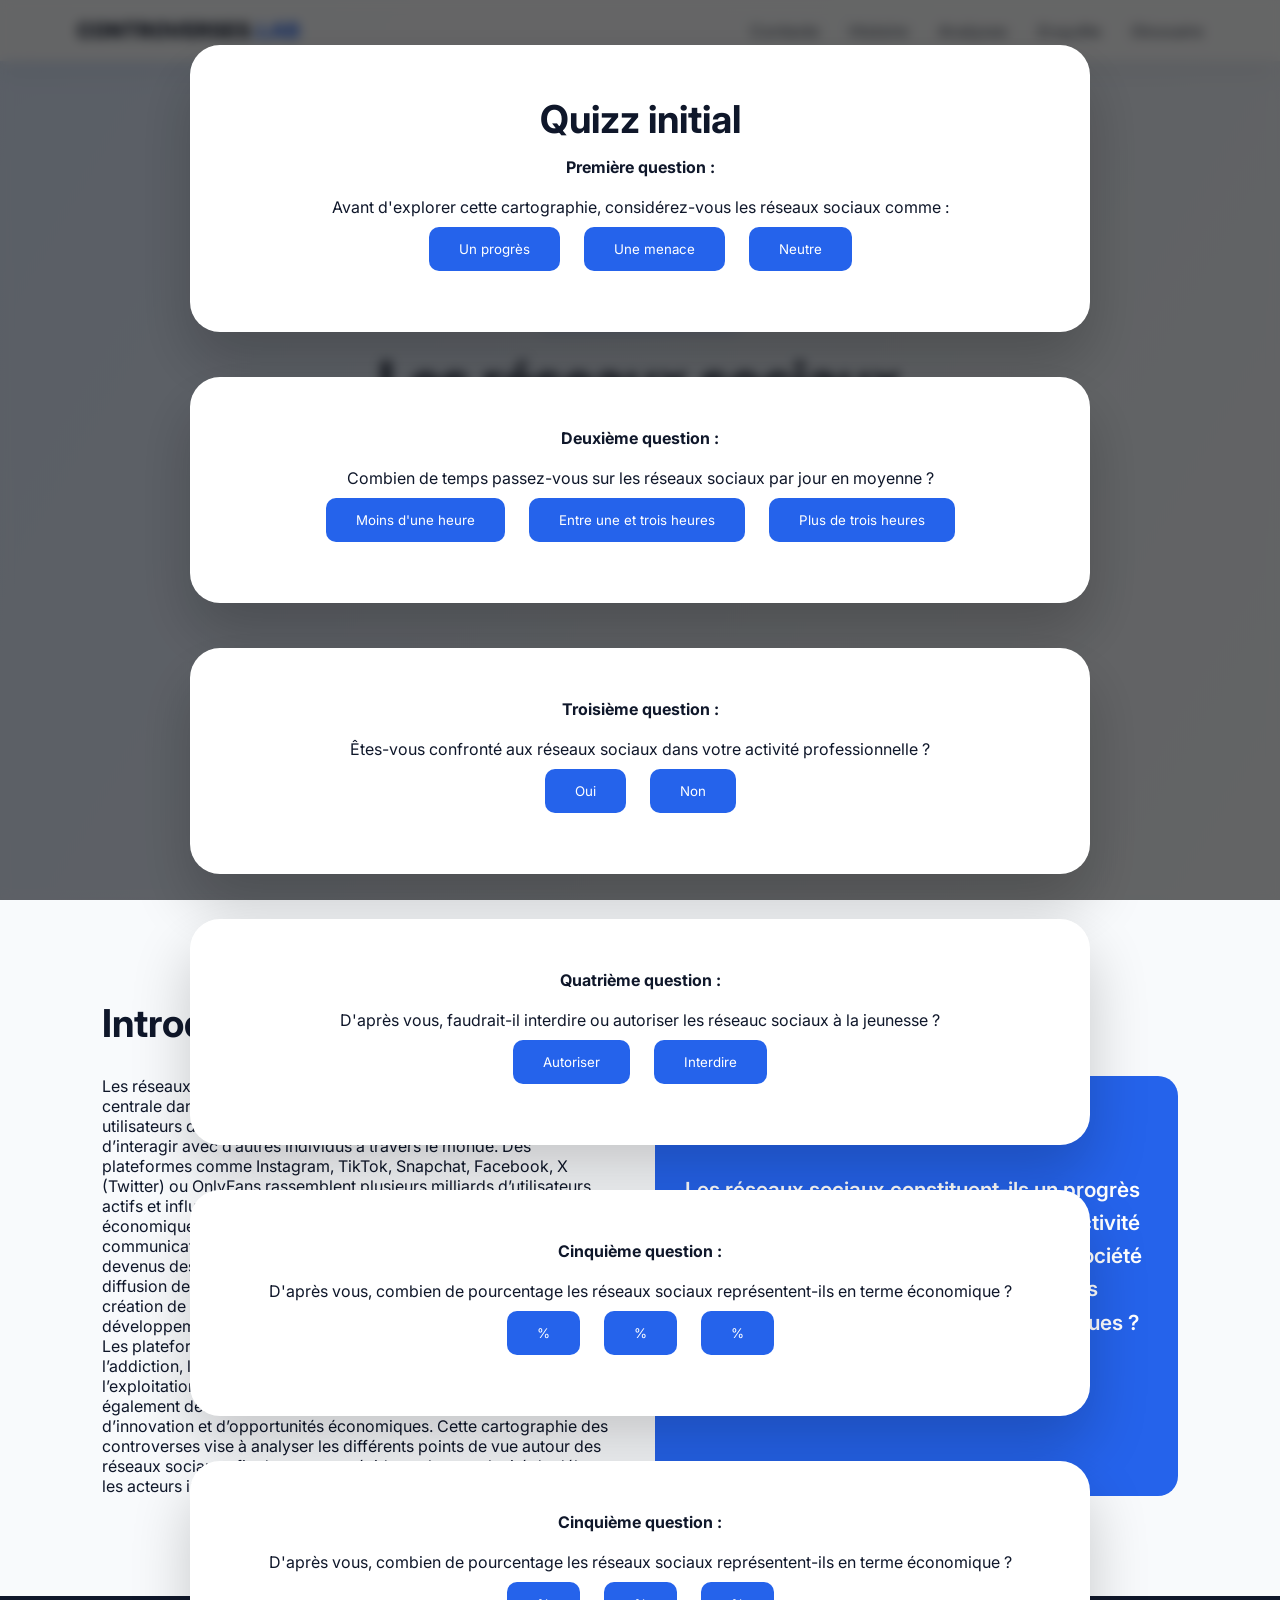
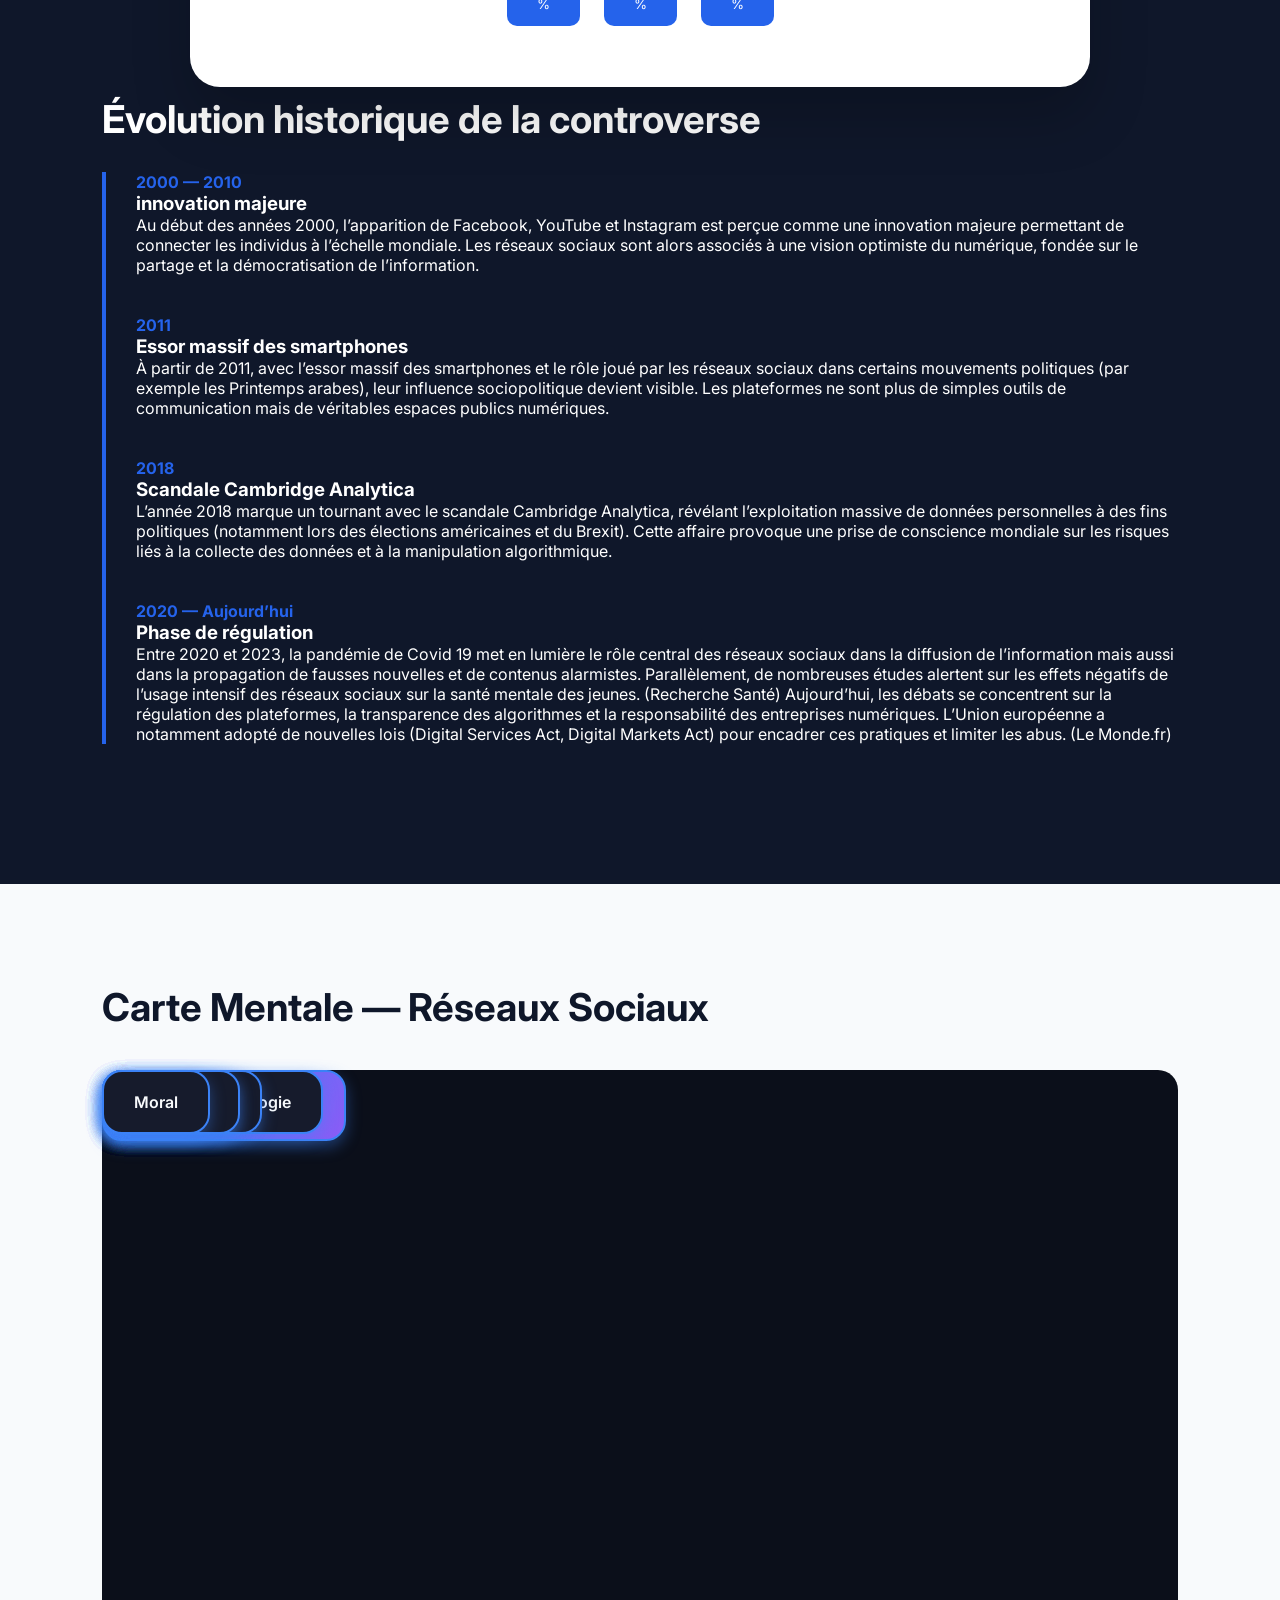
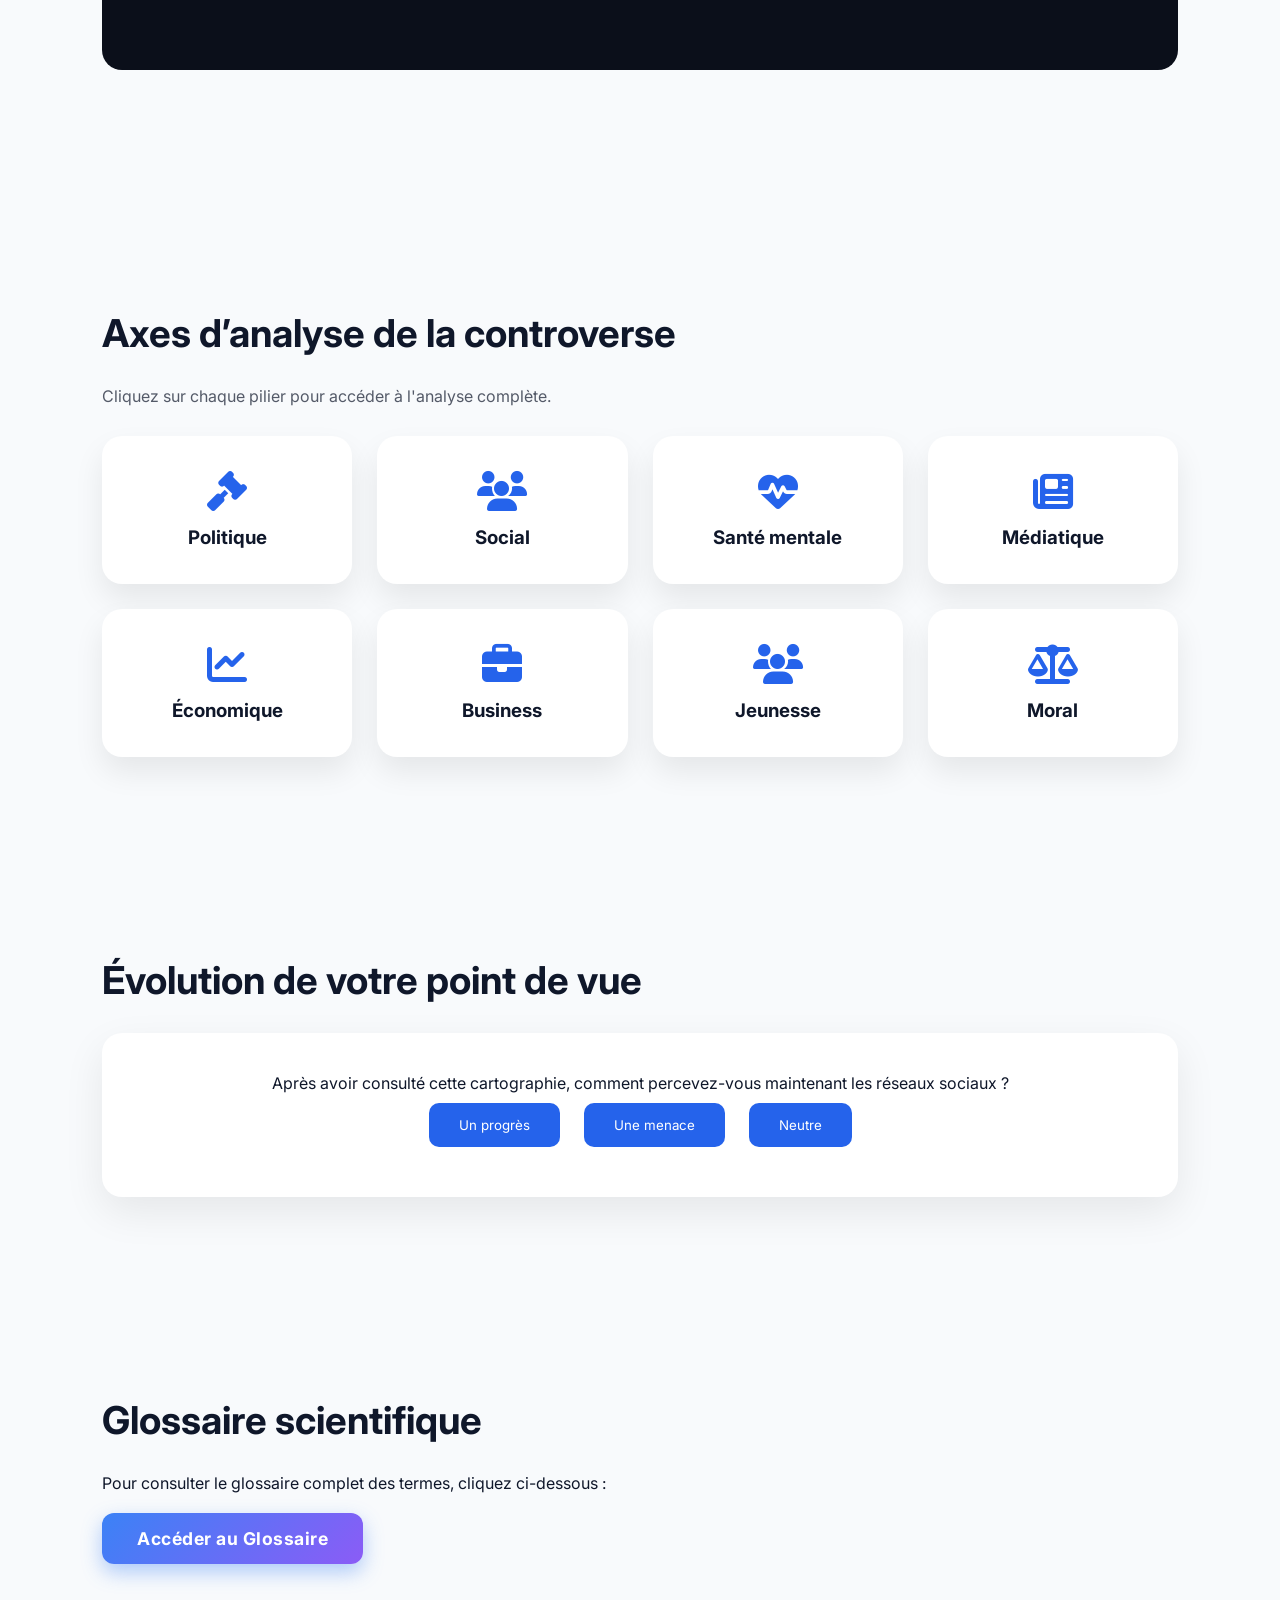
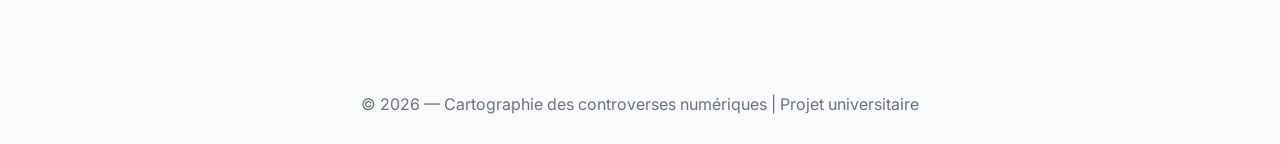
==== index.html @ 1dba6265 "Add files via upload" ====
<!DOCTYPE html>
<html lang="fr">
<head>
<meta charset="UTF-8">
<meta name="viewport" content="width=device-width, initial-scale=1.0">

<title>Cartographie des controverses — Réseaux sociaux</title>

<link rel="stylesheet" href="https://cdnjs.cloudflare.com/ajax/libs/font-awesome/6.5.0/css/all.min.css">
<link href="https://fonts.googleapis.com/css2?family=Inter:wght@300;400;600;800&display=swap" rel="stylesheet">
<link rel="stylesheet" href="style.css">

</head>
<body>

<nav class="navbar">
    <div class="logo">CONTROVERSES<span>.LAB</span></div>
    <ul>
        <li><a href="#intro">Contexte</a></li>
        <li><a href="#chrono">Histoire</a></li>
        <li><a href="#axes">Analyses</a></li>
        <li><a href="#terrain">Enquête</a></li>
        <li><a href="#glossaire">Glossaire</a></li>
    </ul>
</nav>

<header class="hero">
    <div class="hero-content">
        <span class="badge">Étude sociotechnique 2026</span>
        <h1>Les réseaux sociaux<br><span>Progrès ou menace sociétale ?</span></h1>
        <p>Une cartographie interactive complète des controverses numériques contemporaines.</p>
        <a href="#intro" class="cta">Explorer l'étude</a>
    </div>
</header>

<section id="intro" class="section">
    <h2>Introduction & Problématique</h2>

    <div class="intro-grid">
        <p>
            Les réseaux sociaux numériques occupent aujourd’hui une place centrale dans les sociétés contemporaines. Ils permettent aux utilisateurs de créer des profils, de partager des contenus et d’interagir avec d’autres individus à travers le monde. Des plateformes comme Instagram, TikTok, Snapchat, Facebook, X (Twitter) ou OnlyFans rassemblent plusieurs milliards d’utilisateurs actifs et influencent profondément les comportements sociaux, économiques et politiques.
Initialement conçus comme des outils de communication et de divertissement, les réseaux sociaux sont devenus des acteurs majeurs de la vie publique. Ils participent à la diffusion de l’information, à la structuration des opinions et à la création de nouvelles formes de sociabilité. Cependant, leur développement rapide s’accompagne de nombreuses controverses. Les plateformes sont accusées de favoriser la désinformation, l’addiction, le cyberharcèlement, la manipulation politique et l’exploitation des données personnelles. À l’inverse, elles sont également défendues comme des espaces de liberté d’expression, d’innovation et d’opportunités économiques.
Cette cartographie des controverses vise à analyser les différents points de vue autour des réseaux sociaux afin de mettre en évidence la complexité du débat, les acteurs impliqués et les enjeux sociétaux associés.

        </p>

        <div class="problem-card">
            <i class="fa-solid fa-quote-left"></i>
            <p> <br>
                Les réseaux sociaux constituent-ils un progrès social favorisant l’expression et la connectivité ou représentent-ils une menace pour la société contemporaine, en raison de leurs impacts cognitifs, sociaux, politiques et économiques ?
            </p>
        </div>
    </div>
</section>

<section id="chrono" class="section dark">
    <h2>Évolution historique de la controverse</h2>

    <div class="timeline">

        <div class="event">
            <span>2000 — 2010</span>
            <h3>innovation majeure</h3>
            <p>
Au début des années 2000, l’apparition de Facebook, YouTube et Instagram est perçue comme une innovation majeure permettant de connecter les individus à l’échelle mondiale. Les réseaux sociaux sont alors associés à une vision optimiste du numérique, fondée sur le partage et la démocratisation de l’information.
            </p>
        </div>

        <div class="event">
            <span>2011</span>
            <h3>Essor massif des smartphones</h3>
            <p>
                À partir de 2011, avec l’essor massif des smartphones et le rôle joué par les réseaux sociaux dans certains mouvements politiques (par exemple les Printemps arabes), leur influence sociopolitique devient visible. Les plateformes ne sont plus de simples outils de communication mais de véritables espaces publics numériques.
            </p>
        </div>

        <div class="event">
            <span>2018</span>
            <h3>Scandale Cambridge Analytica</h3>
            <p>
                L’année 2018 marque un tournant avec le scandale Cambridge Analytica, révélant l’exploitation massive de données personnelles à des fins politiques (notamment lors des élections américaines et du Brexit). Cette affaire provoque une prise de conscience mondiale sur les risques liés à la collecte des données et à la manipulation algorithmique.
            </p>
        </div>

        <div class="event">
            <span>2020 — Aujourd’hui</span>
            <h3>Phase de régulation</h3>
            <p>
                Entre 2020 et 2023, la pandémie de Covid 19 met en lumière le rôle central des réseaux sociaux dans la diffusion de l’information mais aussi dans la propagation de fausses nouvelles et de contenus alarmistes. Parallèlement, de nombreuses études alertent sur les effets négatifs de l’usage intensif des réseaux sociaux sur la santé mentale des jeunes. (Recherche Santé)
Aujourd’hui, les débats se concentrent sur la régulation des plateformes, la transparence des algorithmes et la responsabilité des entreprises numériques. L’Union européenne a notamment adopté de nouvelles lois (Digital Services Act, Digital Markets Act) pour encadrer ces pratiques et limiter les abus. (Le Monde.fr)

            </p>
        </div>

    </div>
</section>

<section id="carte-mentale" class="section">
    <h2>Carte Mentale — Réseaux Sociaux</h2>
    <div class="mindmap-container">
        <!-- SVG pour les lignes -->
        <svg id="mindmap-lines" class="mindmap-lines"></svg>

        <!-- Nœuds -->
        <div class="node central" id="central-node">Réseaux Sociaux</div>
        <div class="node politique" id="politique-node">Politique</div>
        <div class="node social" id="social-node">Social</div>
        <div class="node sante" id="sante-node">Santé & Psychologie</div>
        <div class="node media" id="media-node">Médiatique</div>
        <div class="node eco" id="eco-node">Économique</div>
        <div class="node business" id="business-node">Business</div>
        <div class="node jeunesse" id="jeunesse-node">Jeunesse</div>
        <div class="node moral" id="moral-node">Moral</div>
    </div>
</section>

<section id="axes" class="section">
    <h2>Axes d’analyse de la controverse</h2>
    <p class="subtitle">Cliquez sur chaque pilier pour accéder à l'analyse complète.</p>

    <div class="cards">

        <div class="card" onclick="openModal('politique')">
            <i class="fa-solid fa-gavel"></i>
            <h3>Politique</h3>
        </div>

        <div class="card" onclick="openModal('social')">
            <i class="fa-solid fa-users"></i>
            <h3>Social</h3>
        </div>

        <div class="card" onclick="openModal('sante')">
            <i class="fa-solid fa-heart-pulse"></i>
            <h3>Santé mentale</h3>
        </div>

        <div class="card" onclick="openModal('media')">
            <i class="fa-solid fa-newspaper"></i>
            <h3>Médiatique</h3>
        </div>

        <div class="card" onclick="openModal('eco')">
            <i class="fa-solid fa-chart-line"></i>
            <h3>Économique</h3>
        </div>

        <div class="card" onclick="openModal('business')">
            <i class="fa-solid fa-briefcase"></i>
            <h3>Business</h3>
        </div>

        <div class="card" onclick="openModal('jeunesse')">
            <i class="fa-solid fa-users"></i>
            <h3>Jeunesse</h3>
        </div>

        <div class="card" onclick="openModal('moral')">
            <i class="fa-solid fa-scale-balanced"></i>
            <h3>Moral</h3>
        </div>

    </div>
</section>

<section id="terrain" class="section">
    <h2>Évolution de votre point de vue</h2>

    <div class="survey-box" id="quiz-content">
        <p>
            Après avoir consulté cette cartographie,
            comment percevez-vous maintenant les réseaux sociaux ?
        </p>

        <div class="buttons">
            <button onclick="finishQuiz('Progrès')">Un progrès</button>
            <button onclick="finishQuiz('Menace')">Une menace</button>
            <button onclick="finishQuiz('Neutre')">Neutre</button>
        </div>
    </div>
</section>

<section id="glossaire" class="section">
    <h2>Glossaire scientifique</h2>
    <p>Pour consulter le glossaire complet des termes, cliquez ci-dessous :</p><br>
    <a href="glossaire.html" class="btn-glossaire">Accéder au Glossaire</a>
</section>

<footer>
    <p>© 2026 — Cartographie des controverses numériques | Projet universitaire</p>
</footer>

<!-- MODAL -->
<div id="modal" class="modal">
    <div class="modal-content">
        <span onclick="closeModal()" class="close">&times;</span>
        <div id="modal-body"></div>
    </div>
</div>

<script src="script.js"></script>

<!-- QUIZ INITIAL POPUP -->
<div id="startQuiz" class="modal">
    <div class="modal-content">
        <h2>Quizz initial</h2>
        <h4>Première question : </h4>
        <p><br>
            Avant d'explorer cette cartographie,
            considérez-vous les réseaux sociaux comme :
        </p>

        <div class="buttons">
            <button onclick="startAnswer('Progrès')">Un progrès</button>
            <button onclick="startAnswer('Menace')">Une menace</button>
            <button onclick="startAnswer('Neutre')">Neutre</button>
        </div>
    </div>

    <div class="modal-content">
        <h4>Deuxième question : </h4>
        <p><br>
            Combien de temps passez-vous sur les réseaux sociaux par jour en moyenne ? 
        </p>

        <div class="buttons">
            <button onclick="startAnswer('une')">Moins d'une heure</button>
            <button onclick="startAnswer('deux')">Entre une et trois heures</button>
            <button onclick="startAnswer('trois')">Plus de trois heures</button>
        </div>
    </div>

    <div class="modal-content">
        <h4>Troisième question : </h4>
        <p><br>
            Êtes-vous confronté aux réseaux sociaux dans votre activité professionnelle ?
        </p>

        <div class="buttons">
            <button onclick="startAnswer('O')">Oui</button>
            <button onclick="startAnswer('N')">Non</button>
        </div>
    </div>

    <div class="modal-content">
        <h4>Quatrième question : </h4>
        <p><br>
            D'après vous, faudrait-il interdire ou autoriser les réseauc sociaux à la jeunesse ? 
        </p>

        <div class="buttons">
            <button onclick="startAnswer('A')">Autoriser</button>
            <button onclick="startAnswer('I')">Interdire</button>
        </div>
    </div>

    <div class="modal-content">
        <h4>Cinquième question : </h4>
        <p><br>
            D'après vous, combien de pourcentage les réseaux sociaux représentent-ils en terme économique ?
        </p>

        <div class="buttons">
            <button onclick="startAnswer('peu')">%</button>
            <button onclick="startAnswer('moyen')">%</button>
            <button onclick="startAnswer('beaucoup')">%</button>
        </div>
    </div>

    <div class="modal-content">
        <h4>Cinquième question : </h4>
        <p><br>
            D'après vous, combien de pourcentage les réseaux sociaux représentent-ils en terme économique ?
        </p>

        <div class="buttons">
            <button onclick="startAnswer('peu')">%</button>
            <button onclick="startAnswer('moyen')">%</button>
            <button onclick="startAnswer('beaucoup')">%</button>
        </div>
    </div>


    
</div>

</body>
</html>
---- style.css ----
:root {
--bg: #f8fafc;
--dark: #0f172a;
--card: #ffffff;
--accent: #2563eb;
--soft: #e2e8f0;
}

* {
margin: 0;
padding: 0;
box-sizing: border-box;
font-family: 'Inter', sans-serif;
}

body {
background: var(--bg);
color: var(--dark);
scroll-behavior: smooth;
}

/* NAV */

.navbar {
position: fixed;
width: 100%;
padding: 18px 6%;
background: rgba(255,255,255,0.85);
backdrop-filter: blur(12px);
display: flex;
justify-content: space-between;
align-items: center;
box-shadow: 0 10px 30px rgba(0,0,0,0.05);
z-index: 1000;
}

.logo {
font-weight: 800;
font-size: 1.3rem;
}

.logo span {
color: var(--accent);
}

.navbar ul {
display: flex;
gap: 30px;
list-style: none;
}

.navbar a {
text-decoration: none;
color: var(--dark);
font-weight: 500;
opacity: .7;
}

.navbar a:hover {
opacity: 1;
color: var(--accent);
}

/* HERO */

.hero {
height: 100vh;
display: flex;
align-items: center;
justify-content: center;
text-align: center;
background: linear-gradient(120deg,#e0ecff,#f8fafc);
padding: 20px;
}

.hero-content h1 {
font-size: 3.5rem;
margin: 20px 0;
}

.hero span {
color: var(--accent);
}

.badge {
background: rgba(37,99,235,.1);
padding: 8px 20px;
border-radius: 20px;
color: var(--accent);
font-size: .8rem;
}

.cta {
display: inline-block;
margin-top: 20px;
padding: 14px 36px;
background: var(--accent);
color: white;
border-radius: 12px;
text-decoration: none;
}

/* SECTIONS */

.section {
padding: 100px 8%;
max-width: 1300px;
margin: auto;
}

.dark {
background: #0f172a;
color: white;
}

h2 {
font-size: 2.4rem;
margin-bottom: 30px;
}

.subtitle {
opacity: .7;
margin-bottom: 30px;
}

/* INTRO */

.intro-grid {
display: grid;
grid-template-columns: 1fr 1fr;
gap: 30px;
}

.problem-card {
background: var(--accent);
color: white;
padding: 30px;
border-radius: 20px;
font-size: 1.3rem;
font-weight: 600;
    line-height: 1.6;

}

/* TIMELINE */

.timeline {
border-left: 4px solid var(--accent);
padding-left: 30px;
}

.event {
margin-bottom: 40px;
}

.event span {
font-weight: bold;
color: var(--accent);
}

/* CARDS */

.cards {
display: grid;
grid-template-columns: repeat(auto-fit,minmax(200px,1fr));
gap: 25px;
}

.card {
background: white;
padding: 35px;
border-radius: 20px;
box-shadow: 0 15px 30px rgba(0,0,0,0.08);
text-align: center;
cursor: pointer;
transition: .3s;
}

.card:hover {
transform: translateY(-8px);
}

.card i {
font-size: 2.5rem;
color: var(--accent);
margin-bottom: 15px;
}

/* QUIZ */

.survey-box {
background: white;
padding: 40px;
border-radius: 20px;
box-shadow: 0 15px 40px rgba(0,0,0,.08);
text-align: center;
}

.buttons button {
margin: 15px;
padding: 14px 30px;
border: none;
border-radius: 10px;
background: var(--accent);
color: white;
cursor: pointer;
}

/* GLOSSAIRE */

.glossary-item {
background: white;
padding: 20px;
border-radius: 12px;
margin-bottom: 15px;
box-shadow: 0 10px 20px rgba(0,0,0,.05);
}

/* MODAL */

.modal {
display: none;
position: fixed;
top: 0;
left: 0;
width: 100%;
height: 100%;
background: rgba(0,0,0,.7);
}

.modal-content {
background: white;
width: 80%;
max-width: 800px;
margin: 5% auto;
padding: 40px;
border-radius: 20px;
position: relative;
}

.close {
position: absolute;
top: 15px;
right: 20px;
font-size: 30px;
cursor: pointer;
}

/* FOOTER */

footer {
padding: 30px;
text-align: center;
opacity: .6;
}

/* QUIZ POPUP */

.modal {
display: none;
position: fixed;
top: 0;
left: 0;
width: 100%;
height: 100%;
background: rgba(0,0,0,.6);
backdrop-filter: blur(6px);
z-index: 3000;
}

.modal-content {
background: white;
padding: 40px;
border-radius: 20px;
max-width: 450px;
margin: 15% auto;
text-align: center;
box-shadow: 0 30px 60px rgba(0,0,0,.2);
background: var(--card); 
    width: 90%; 
    max-width: 900px;

    max-height: 85vh;              /* Limite hauteur écran */
    overflow-y: auto;              /* Scroll interne */

    margin: 5vh auto; 
    padding: 50px; 
    border-radius: 30px; 
    position: relative; 
    border: 1px solid rgba(255,255,255,0.1);
}

.modal-content h2 {
margin-bottom: 15px;
}

.buttons button {
margin: 10px;
}


.modal-content::-webkit-scrollbar {
    width: 8px;
}

.modal-content::-webkit-scrollbar-thumb {
    background: var(--accent);
    border-radius: 20px;
}

.btn-glossaire {
    display: inline-block;
    padding: 15px 35px;
    background: linear-gradient(135deg, #3b82f6 0%, #8b5cf6 100%);
    color: #fff;
    font-weight: 700;
    font-size: 1.1rem;
    border-radius: 12px;
    text-decoration: none;
    box-shadow: 0 8px 20px rgba(59, 130, 246, 0.4);
    transition: all 0.3s ease;
    letter-spacing: 0.5px;
}

.btn-glossaire:hover {
    transform: translateY(-3px);
    box-shadow: 0 12px 25px rgba(59, 130, 246, 0.6);
    background: linear-gradient(135deg, #2563eb 0%, #7c3aed 100%);
}

.mindmap {
    position: relative;
    width: 100%;
    min-height: 600px;
    display: flex;
    justify-content: center;
    align-items: center;
    flex-wrap: wrap;
    gap: 150px;
}

.mindmap-container {
    position: relative;         /* essentiel pour que les nœuds soient placés à l'intérieur */
    width: 100%;
    height: 600px;              /* ou plus, selon ton design */
    margin: 40px auto;
    background: #0b0f1a;        /* cadre noir */
    border-radius: 20px;
    overflow: visible;
}


.mindmap::before {
    content: '';
    position: absolute;
    width: 2px;
    height: 100%;
    background: #3b82f6;
    top: 0; left: 50%;
}

.mindmap-lines {
    position: absolute;
    width: 100%;
    height: 100%;
    pointer-events: none;
}

.node {
    position: absolute;
    transform: translate(0, 0);
    text-align: center;
    background: #161b2c;
    border: 2px solid #3b82f6;
    border-radius: 20px;
    padding: 20px 30px;
    font-weight: 600;
    color: #f8fafc;
    box-shadow: 0 6px 15px rgba(59, 130, 246, 0.4);
}
.node:hover {
    transform: scale(1.1);
    box-shadow: 0 10px 25px rgba(59, 130, 246, 0.7);
}

.central {
    background: linear-gradient(135deg, #3b82f6 0%, #8b5cf6 100%);
    color: #fff;
    font-size: 1.4rem;
}
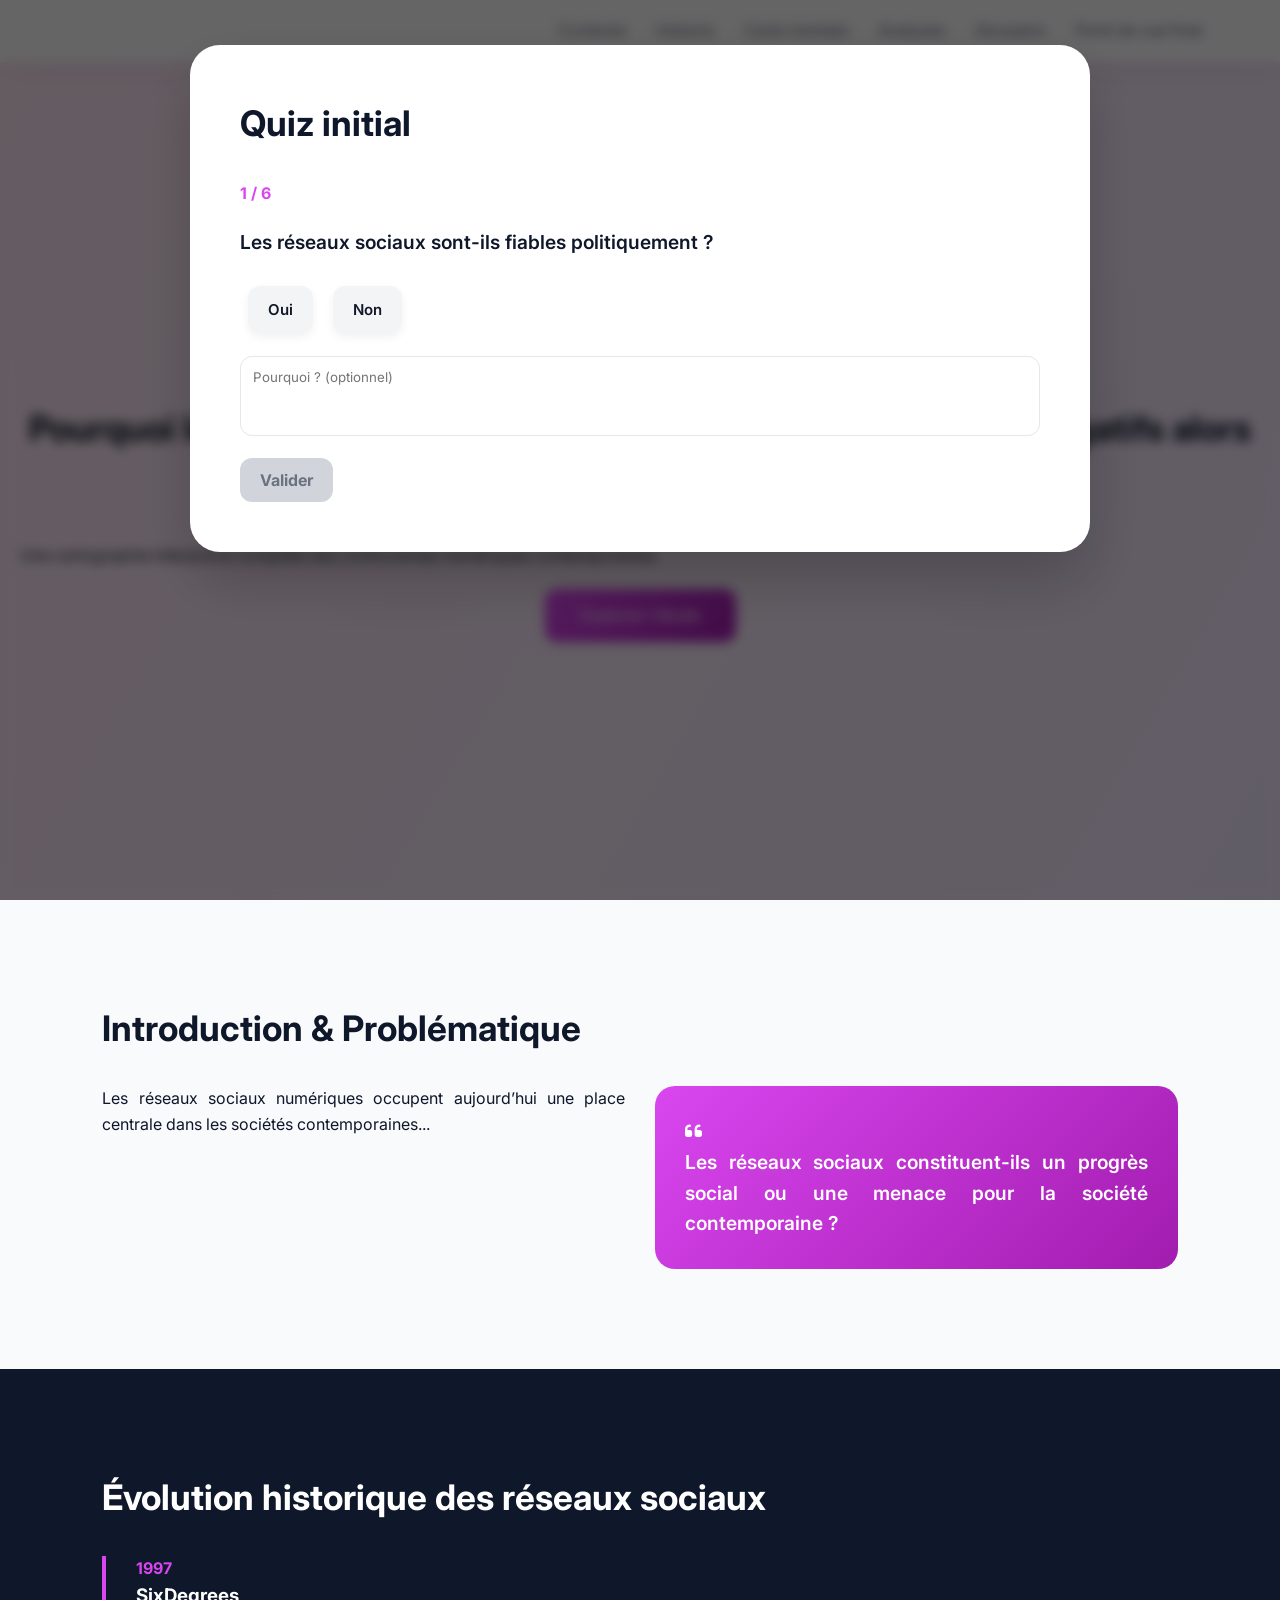
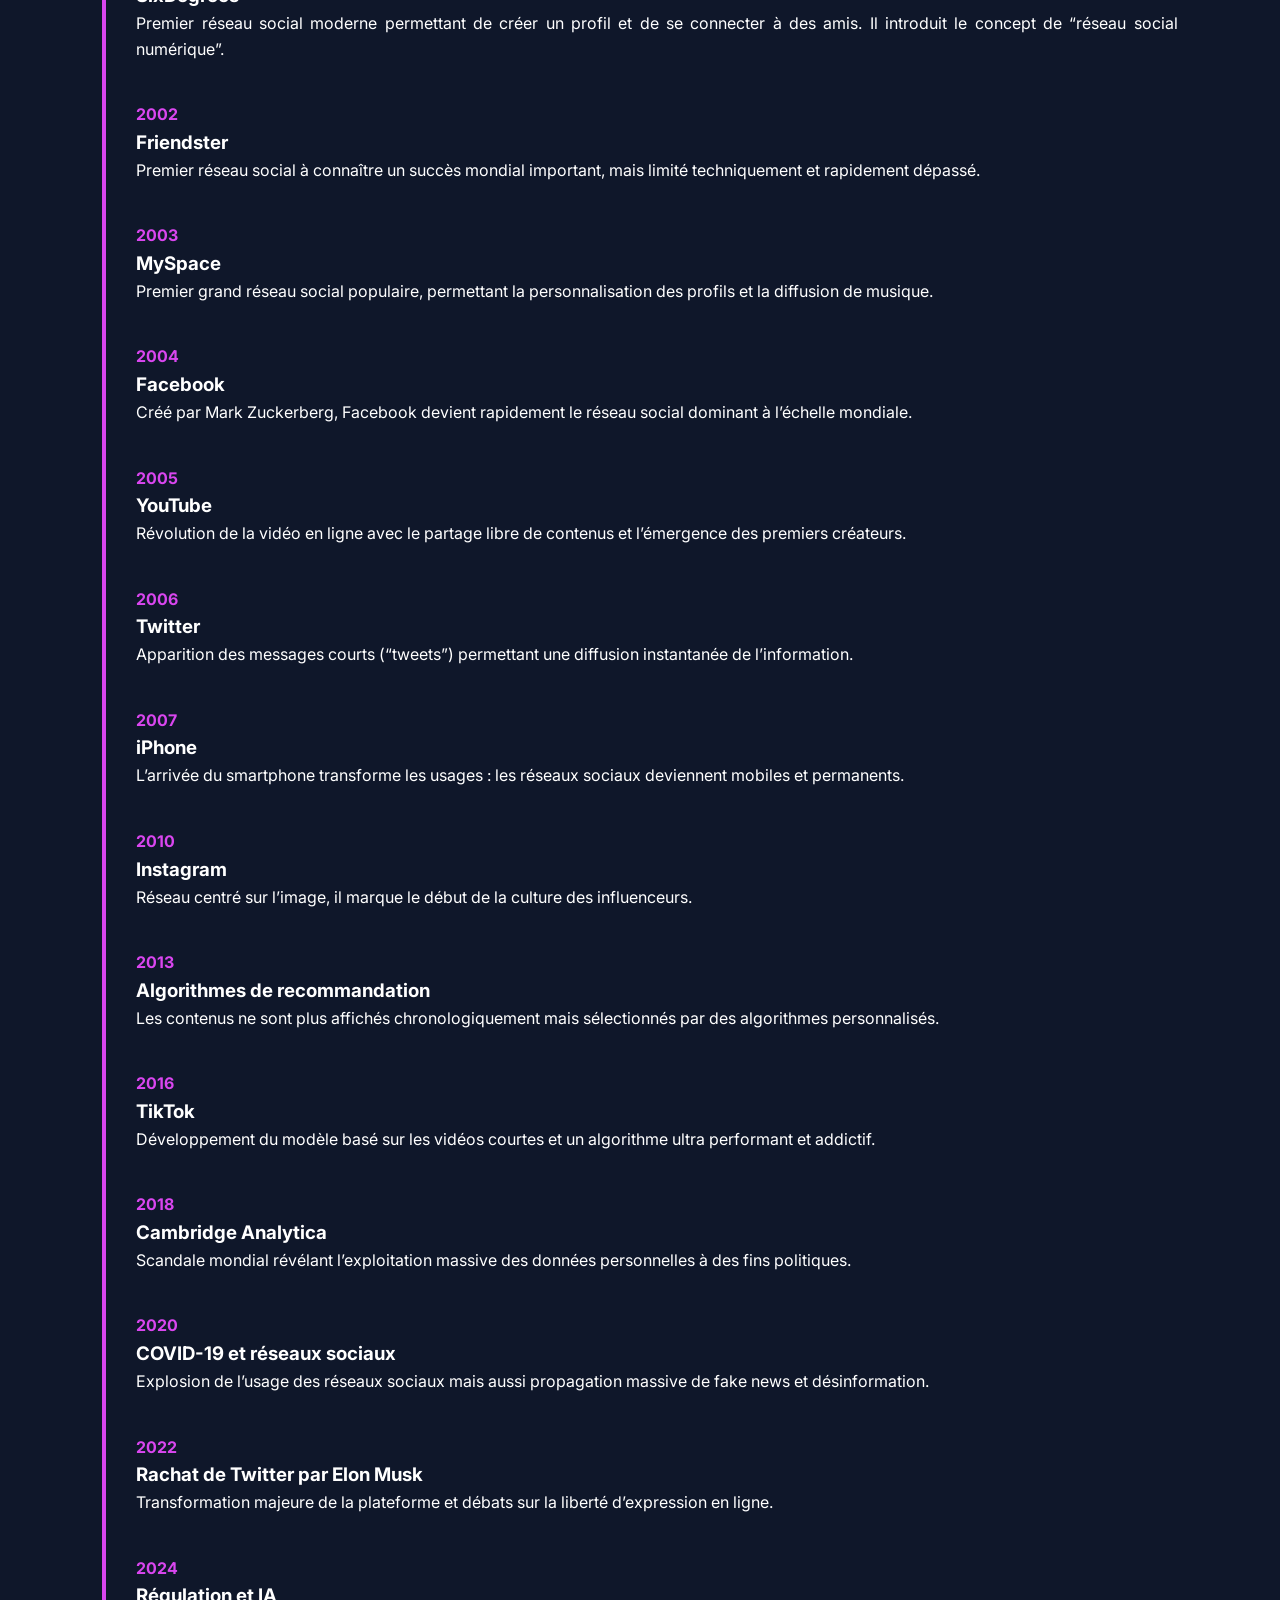
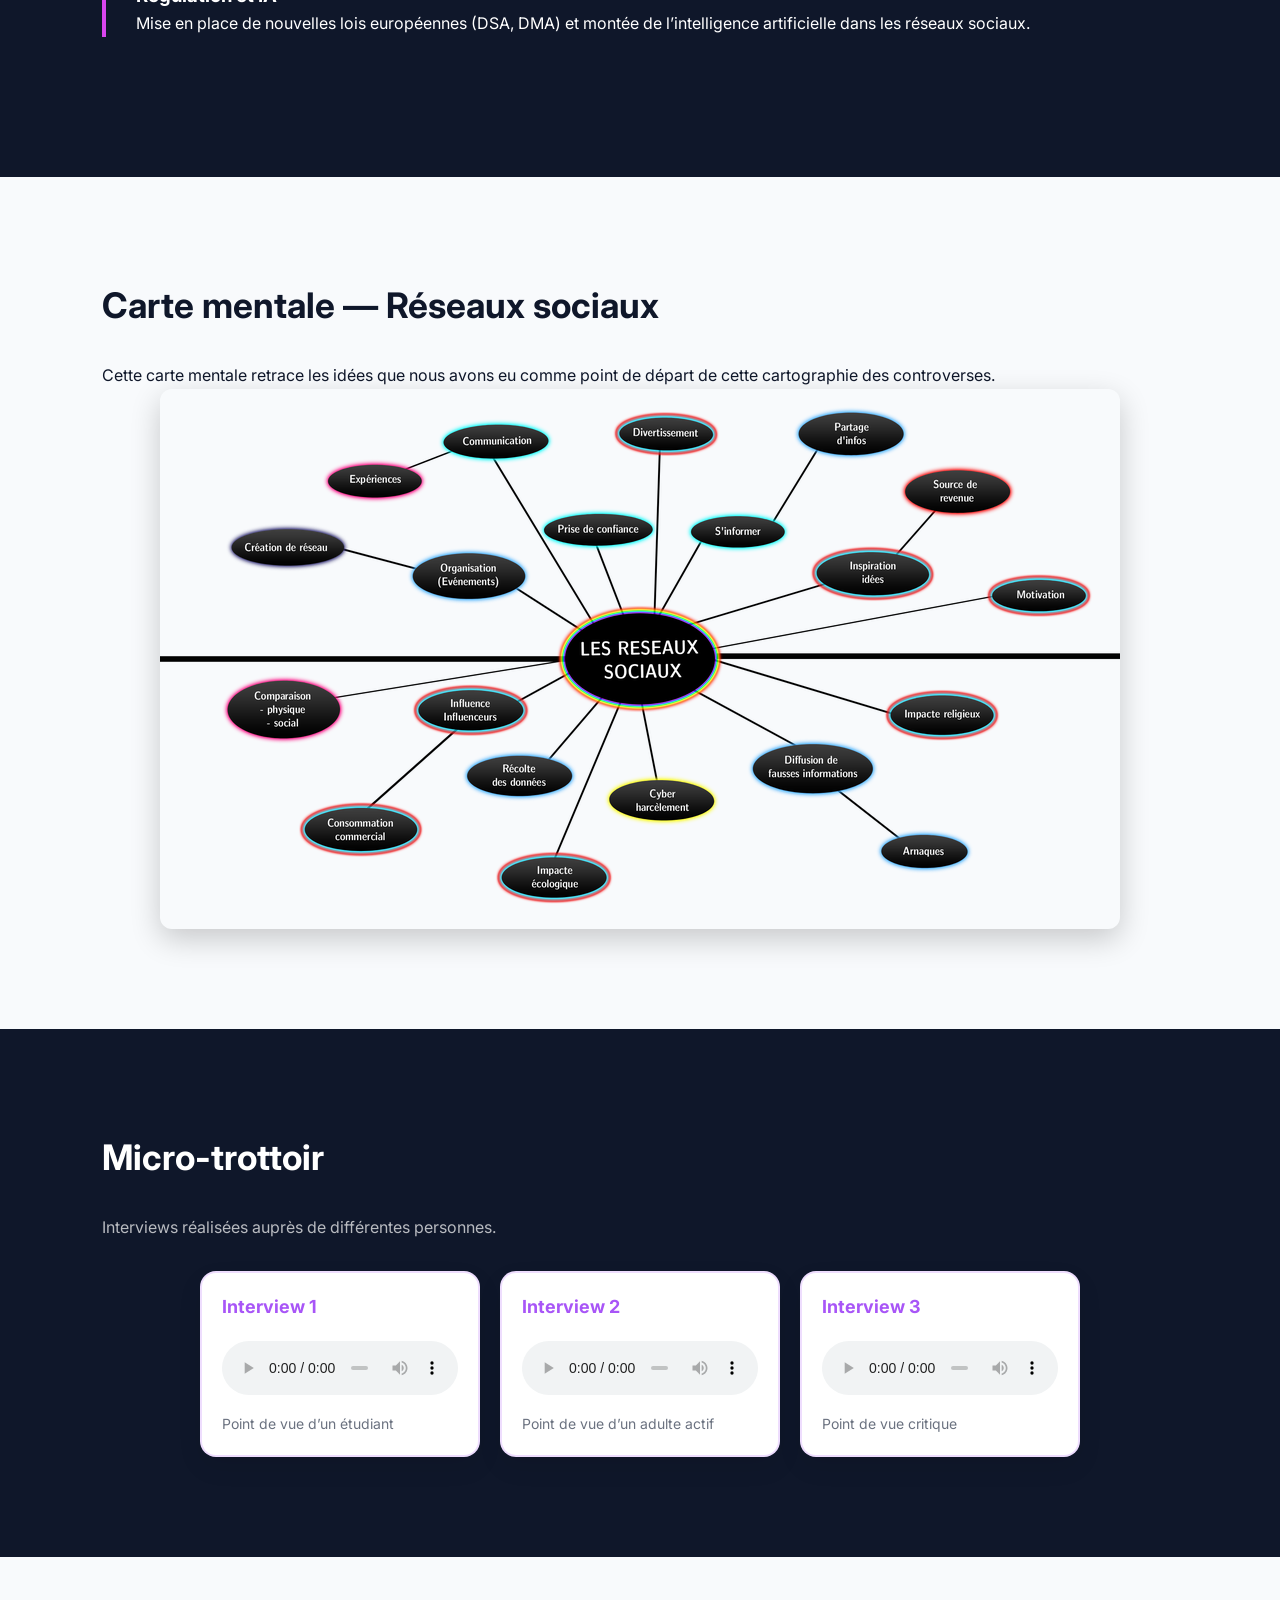
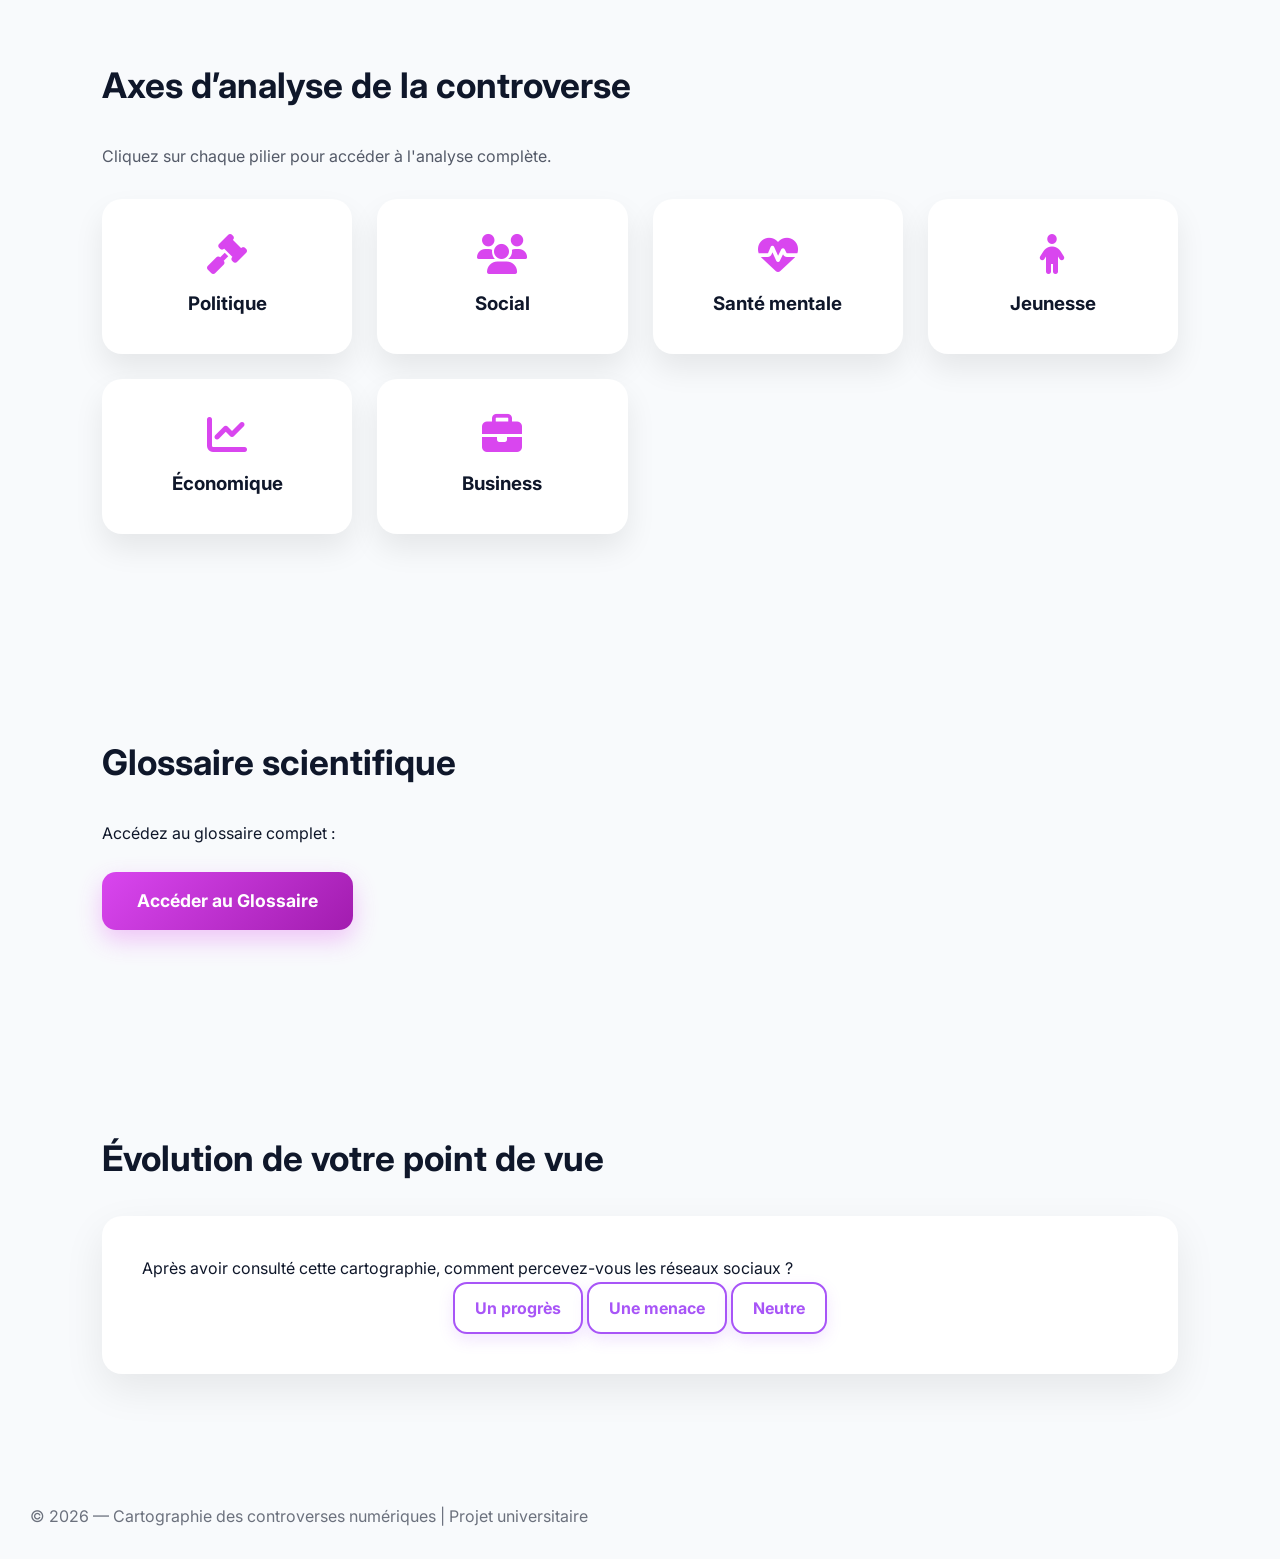
==== commit ee779d8d: "Add files via upload" ====
--- a/index.html
+++ b/index.html
@@ -9,111 +9,227 @@
 <link rel="stylesheet" href="https://cdnjs.cloudflare.com/ajax/libs/font-awesome/6.5.0/css/all.min.css">
 <link href="https://fonts.googleapis.com/css2?family=Inter:wght@300;400;600;800&display=swap" rel="stylesheet">
 <link rel="stylesheet" href="style.css">
-
 </head>
+
 <body>
 
 <nav class="navbar">
-    <div class="logo">CONTROVERSES<span>.LAB</span></div>
+    <div class="logo"><span></span></div>
     <ul>
         <li><a href="#intro">Contexte</a></li>
         <li><a href="#chrono">Histoire</a></li>
+        <li><a href="#carte-mentale">Carte mentale</a></li>
         <li><a href="#axes">Analyses</a></li>
-        <li><a href="#terrain">Enquête</a></li>
         <li><a href="#glossaire">Glossaire</a></li>
+        <li><a href="#terrain">Point de vue final</a></li>
     </ul>
 </nav>
 
 <header class="hero">
-    <div class="hero-content">
+    <div id = "debut" class="hero-content">
         <span class="badge">Étude sociotechnique 2026</span>
-        <h1>Les réseaux sociaux<br><span>Progrès ou menace sociétale ?</span></h1>
+        <h1>Les réseaux sociaux</h1>
+        <h2 class="hero-subtitle">
+        Pourquoi les réseaux sociaux sont-ils souvent perçus comme négatifs alors que tout le monde continue à les utiliser ?
+        </h2>
         <p>Une cartographie interactive complète des controverses numériques contemporaines.</p>
         <a href="#intro" class="cta">Explorer l'étude</a>
     </div>
 </header>
 
+<!-- INTRO -->
 <section id="intro" class="section">
     <h2>Introduction & Problématique</h2>
 
     <div class="intro-grid">
         <p>
-            Les réseaux sociaux numériques occupent aujourd’hui une place centrale dans les sociétés contemporaines. Ils permettent aux utilisateurs de créer des profils, de partager des contenus et d’interagir avec d’autres individus à travers le monde. Des plateformes comme Instagram, TikTok, Snapchat, Facebook, X (Twitter) ou OnlyFans rassemblent plusieurs milliards d’utilisateurs actifs et influencent profondément les comportements sociaux, économiques et politiques.
-Initialement conçus comme des outils de communication et de divertissement, les réseaux sociaux sont devenus des acteurs majeurs de la vie publique. Ils participent à la diffusion de l’information, à la structuration des opinions et à la création de nouvelles formes de sociabilité. Cependant, leur développement rapide s’accompagne de nombreuses controverses. Les plateformes sont accusées de favoriser la désinformation, l’addiction, le cyberharcèlement, la manipulation politique et l’exploitation des données personnelles. À l’inverse, elles sont également défendues comme des espaces de liberté d’expression, d’innovation et d’opportunités économiques.
-Cette cartographie des controverses vise à analyser les différents points de vue autour des réseaux sociaux afin de mettre en évidence la complexité du débat, les acteurs impliqués et les enjeux sociétaux associés.
-
+            Les réseaux sociaux numériques occupent aujourd’hui une place centrale dans les sociétés contemporaines...
         </p>
 
         <div class="problem-card">
             <i class="fa-solid fa-quote-left"></i>
-            <p> <br>
-                Les réseaux sociaux constituent-ils un progrès social favorisant l’expression et la connectivité ou représentent-ils une menace pour la société contemporaine, en raison de leurs impacts cognitifs, sociaux, politiques et économiques ?
-            </p>
-        </div>
-    </div>
-</section>
-
+            <p>
+                Les réseaux sociaux constituent-ils un progrès social ou une menace pour la société contemporaine ?
+            </p>
+        </div>
+    </div>
+</section>
+
+<!-- HISTOIRE -->
 <section id="chrono" class="section dark">
-    <h2>Évolution historique de la controverse</h2>
+    <h2>Évolution historique des réseaux sociaux</h2>
 
     <div class="timeline">
 
         <div class="event">
-            <span>2000 — 2010</span>
-            <h3>innovation majeure</h3>
-            <p>
-Au début des années 2000, l’apparition de Facebook, YouTube et Instagram est perçue comme une innovation majeure permettant de connecter les individus à l’échelle mondiale. Les réseaux sociaux sont alors associés à une vision optimiste du numérique, fondée sur le partage et la démocratisation de l’information.
-            </p>
-        </div>
-
-        <div class="event">
-            <span>2011</span>
-            <h3>Essor massif des smartphones</h3>
-            <p>
-                À partir de 2011, avec l’essor massif des smartphones et le rôle joué par les réseaux sociaux dans certains mouvements politiques (par exemple les Printemps arabes), leur influence sociopolitique devient visible. Les plateformes ne sont plus de simples outils de communication mais de véritables espaces publics numériques.
+            <span>1997</span>
+            <h3>SixDegrees</h3>
+            <p>
+                Premier réseau social moderne permettant de créer un profil et de se connecter à des amis.
+                Il introduit le concept de “réseau social numérique”.
+            </p>
+        </div>
+
+        <div class="event">
+            <span>2002</span>
+            <h3>Friendster</h3>
+            <p>
+                Premier réseau social à connaître un succès mondial important, mais limité techniquement et rapidement dépassé.
+            </p>
+        </div>
+
+        <div class="event">
+            <span>2003</span>
+            <h3>MySpace</h3>
+            <p>
+                Premier grand réseau social populaire, permettant la personnalisation des profils et la diffusion de musique.
+            </p>
+        </div>
+
+        <div class="event">
+            <span>2004</span>
+            <h3>Facebook</h3>
+            <p>
+                Créé par Mark Zuckerberg, Facebook devient rapidement le réseau social dominant à l’échelle mondiale.
+            </p>
+        </div>
+
+        <div class="event">
+            <span>2005</span>
+            <h3>YouTube</h3>
+            <p>
+                Révolution de la vidéo en ligne avec le partage libre de contenus et l’émergence des premiers créateurs.
+            </p>
+        </div>
+
+        <div class="event">
+            <span>2006</span>
+            <h3>Twitter</h3>
+            <p>
+                Apparition des messages courts (“tweets”) permettant une diffusion instantanée de l’information.
+            </p>
+        </div>
+
+        <div class="event">
+            <span>2007</span>
+            <h3>iPhone</h3>
+            <p>
+                L’arrivée du smartphone transforme les usages : les réseaux sociaux deviennent mobiles et permanents.
+            </p>
+        </div>
+
+        <div class="event">
+            <span>2010</span>
+            <h3>Instagram</h3>
+            <p>
+                Réseau centré sur l’image, il marque le début de la culture des influenceurs.
+            </p>
+        </div>
+
+        <div class="event">
+            <span>2013</span>
+            <h3>Algorithmes de recommandation</h3>
+            <p>
+                Les contenus ne sont plus affichés chronologiquement mais sélectionnés par des algorithmes personnalisés.
+            </p>
+        </div>
+
+        <div class="event">
+            <span>2016</span>
+            <h3>TikTok</h3>
+            <p>
+                Développement du modèle basé sur les vidéos courtes et un algorithme ultra performant et addictif.
             </p>
         </div>
 
         <div class="event">
             <span>2018</span>
-            <h3>Scandale Cambridge Analytica</h3>
-            <p>
-                L’année 2018 marque un tournant avec le scandale Cambridge Analytica, révélant l’exploitation massive de données personnelles à des fins politiques (notamment lors des élections américaines et du Brexit). Cette affaire provoque une prise de conscience mondiale sur les risques liés à la collecte des données et à la manipulation algorithmique.
-            </p>
-        </div>
-
-        <div class="event">
-            <span>2020 — Aujourd’hui</span>
-            <h3>Phase de régulation</h3>
-            <p>
-                Entre 2020 et 2023, la pandémie de Covid 19 met en lumière le rôle central des réseaux sociaux dans la diffusion de l’information mais aussi dans la propagation de fausses nouvelles et de contenus alarmistes. Parallèlement, de nombreuses études alertent sur les effets négatifs de l’usage intensif des réseaux sociaux sur la santé mentale des jeunes. (Recherche Santé)
-Aujourd’hui, les débats se concentrent sur la régulation des plateformes, la transparence des algorithmes et la responsabilité des entreprises numériques. L’Union européenne a notamment adopté de nouvelles lois (Digital Services Act, Digital Markets Act) pour encadrer ces pratiques et limiter les abus. (Le Monde.fr)
-
-            </p>
-        </div>
-
-    </div>
-</section>
-
+            <h3>Cambridge Analytica</h3>
+            <p>
+                Scandale mondial révélant l’exploitation massive des données personnelles à des fins politiques.
+            </p>
+        </div>
+
+        <div class="event">
+            <span>2020</span>
+            <h3>COVID-19 et réseaux sociaux</h3>
+            <p>
+                Explosion de l’usage des réseaux sociaux mais aussi propagation massive de fake news et désinformation.
+            </p>
+        </div>
+
+        <div class="event">
+            <span>2022</span>
+            <h3>Rachat de Twitter par Elon Musk</h3>
+            <p>
+                Transformation majeure de la plateforme et débats sur la liberté d’expression en ligne.
+            </p>
+        </div>
+
+        <div class="event">
+            <span>2024</span>
+            <h3>Régulation et IA</h3>
+            <p>
+                Mise en place de nouvelles lois européennes (DSA, DMA) et montée de l’intelligence artificielle dans les réseaux sociaux.
+            </p>
+        </div>
+
+    </div>
+</section>
+<!-- Carte mentale -->
 <section id="carte-mentale" class="section">
-    <h2>Carte Mentale — Réseaux Sociaux</h2>
-    <div class="mindmap-container">
-        <!-- SVG pour les lignes -->
-        <svg id="mindmap-lines" class="mindmap-lines"></svg>
-
-        <!-- Nœuds -->
-        <div class="node central" id="central-node">Réseaux Sociaux</div>
-        <div class="node politique" id="politique-node">Politique</div>
-        <div class="node social" id="social-node">Social</div>
-        <div class="node sante" id="sante-node">Santé & Psychologie</div>
-        <div class="node media" id="media-node">Médiatique</div>
-        <div class="node eco" id="eco-node">Économique</div>
-        <div class="node business" id="business-node">Business</div>
-        <div class="node jeunesse" id="jeunesse-node">Jeunesse</div>
-        <div class="node moral" id="moral-node">Moral</div>
-    </div>
-</section>
-
+    <h2>Carte mentale — Réseaux sociaux</h2>
+
+    <p>
+        Cette carte mentale retrace les idées que nous avons eu comme point de départ de cette cartographie des controverses.<br>
+    </p>
+
+    <div class="mindmap-image">
+        <br>
+        <img src="carte_mentale.png" alt="Carte mentale des réseaux sociaux">
+    </div>
+</section>
+
+<!-- MICRO-TROTTOIR -->
+<section id="microtrottoir" class="section dark">
+    <h2>Micro-trottoir</h2>
+    <p class="subtitle">
+        Interviews réalisées auprès de différentes personnes.
+    </p>
+
+    <div class="audio-container">
+
+        <div class="audio-card">
+            <h3>Interview 1</h3>
+            <audio controls>
+                <source src="audio/interview1.mp3" type="audio/mpeg">
+                Votre navigateur ne supporte pas l’audio.
+            </audio>
+            <p class="note">Point de vue d’un étudiant</p>
+        </div>
+
+        <div class="audio-card">
+            <h3>Interview 2</h3>
+            <audio controls>
+                <source src="audio/interview2.mp3" type="audio/mpeg">
+                Votre navigateur ne supporte pas l’audio.
+            </audio>
+            <p class="note">Point de vue d’un adulte actif</p>
+        </div>
+
+        <div class="audio-card">
+            <h3>Interview 3</h3>
+            <audio controls>
+                <source src="audio/interview3.mp3" type="audio/mpeg">
+                Votre navigateur ne supporte pas l’audio.
+            </audio>
+            <p class="note">Point de vue critique</p>
+        </div>
+
+    </div>
+</section>
+
+<!-- AXES -->
 <section id="axes" class="section">
     <h2>Axes d’analyse de la controverse</h2>
     <p class="subtitle">Cliquez sur chaque pilier pour accéder à l'analyse complète.</p>
@@ -135,9 +251,9 @@
             <h3>Santé mentale</h3>
         </div>
 
-        <div class="card" onclick="openModal('media')">
-            <i class="fa-solid fa-newspaper"></i>
-            <h3>Médiatique</h3>
+        <div class="card" onclick="openModal('jeunesse')">
+            <i class="fa-solid fa-child"></i>
+            <h3>Jeunesse</h3>
         </div>
 
         <div class="card" onclick="openModal('eco')">
@@ -150,41 +266,31 @@
             <h3>Business</h3>
         </div>
 
-        <div class="card" onclick="openModal('jeunesse')">
-            <i class="fa-solid fa-users"></i>
-            <h3>Jeunesse</h3>
-        </div>
-
-        <div class="card" onclick="openModal('moral')">
-            <i class="fa-solid fa-scale-balanced"></i>
-            <h3>Moral</h3>
-        </div>
-
-    </div>
-</section>
-
+    </div>
+</section>
+
+<!-- GLOSSAIRE -->
+<section id="glossaire" class="section">
+    <h2>Glossaire scientifique</h2>
+    <p>Accédez au glossaire complet :</p><br>
+    <a href="glossaire.html" class="btn-glossaire">Accéder au Glossaire</a>
+</section>
+
+<!-- ENQUÊTE -->
 <section id="terrain" class="section">
     <h2>Évolution de votre point de vue</h2>
 
     <div class="survey-box" id="quiz-content">
         <p>
-            Après avoir consulté cette cartographie,
-            comment percevez-vous maintenant les réseaux sociaux ?
+            Après avoir consulté cette cartographie, comment percevez-vous les réseaux sociaux ?
         </p>
 
-        <div class="buttons">
-            <button onclick="finishQuiz('Progrès')">Un progrès</button>
-            <button onclick="finishQuiz('Menace')">Une menace</button>
-            <button onclick="finishQuiz('Neutre')">Neutre</button>
-        </div>
-    </div>
-</section>
-
-<section id="glossaire" class="section">
-    <h2>Glossaire scientifique</h2>
-    <p>Pour consulter le glossaire complet des termes, cliquez ci-dessous :</p><br>
-    <a href="glossaire.html" class="btn-glossaire">Accéder au Glossaire</a>
-</section>
+        <button onclick="finishSurvey('Progrès')">Un progrès</button>
+        <button onclick="finishSurvey('Menace')">Une menace</button>
+        <button onclick="finishSurvey('Neutre')">Neutre</button>
+    </div>
+</section>
+
 
 <footer>
     <p>© 2026 — Cartographie des controverses numériques | Projet universitaire</p>
@@ -198,91 +304,28 @@
     </div>
 </div>
 
+<!-- QUIZ INITIAL -->
+<div id="quizModal" class="modal">
+    <div class="modal-content">
+
+        <h2>Quiz initial</h2>
+
+        <p id="progress">1 / 6</p>
+
+        <h3 id="question-container"></h3>
+
+        <div id="choice-area"></div>
+
+        <textarea id="openAnswer" placeholder="Pourquoi ? (optionnel)"></textarea>
+
+        <button id="validerBtn" onclick="nextQuestion()" disabled>
+            Valider
+        </button>
+
+    </div>
+</div>
+
 <script src="script.js"></script>
-
-<!-- QUIZ INITIAL POPUP -->
-<div id="startQuiz" class="modal">
-    <div class="modal-content">
-        <h2>Quizz initial</h2>
-        <h4>Première question : </h4>
-        <p><br>
-            Avant d'explorer cette cartographie,
-            considérez-vous les réseaux sociaux comme :
-        </p>
-
-        <div class="buttons">
-            <button onclick="startAnswer('Progrès')">Un progrès</button>
-            <button onclick="startAnswer('Menace')">Une menace</button>
-            <button onclick="startAnswer('Neutre')">Neutre</button>
-        </div>
-    </div>
-
-    <div class="modal-content">
-        <h4>Deuxième question : </h4>
-        <p><br>
-            Combien de temps passez-vous sur les réseaux sociaux par jour en moyenne ? 
-        </p>
-
-        <div class="buttons">
-            <button onclick="startAnswer('une')">Moins d'une heure</button>
-            <button onclick="startAnswer('deux')">Entre une et trois heures</button>
-            <button onclick="startAnswer('trois')">Plus de trois heures</button>
-        </div>
-    </div>
-
-    <div class="modal-content">
-        <h4>Troisième question : </h4>
-        <p><br>
-            Êtes-vous confronté aux réseaux sociaux dans votre activité professionnelle ?
-        </p>
-
-        <div class="buttons">
-            <button onclick="startAnswer('O')">Oui</button>
-            <button onclick="startAnswer('N')">Non</button>
-        </div>
-    </div>
-
-    <div class="modal-content">
-        <h4>Quatrième question : </h4>
-        <p><br>
-            D'après vous, faudrait-il interdire ou autoriser les réseauc sociaux à la jeunesse ? 
-        </p>
-
-        <div class="buttons">
-            <button onclick="startAnswer('A')">Autoriser</button>
-            <button onclick="startAnswer('I')">Interdire</button>
-        </div>
-    </div>
-
-    <div class="modal-content">
-        <h4>Cinquième question : </h4>
-        <p><br>
-            D'après vous, combien de pourcentage les réseaux sociaux représentent-ils en terme économique ?
-        </p>
-
-        <div class="buttons">
-            <button onclick="startAnswer('peu')">%</button>
-            <button onclick="startAnswer('moyen')">%</button>
-            <button onclick="startAnswer('beaucoup')">%</button>
-        </div>
-    </div>
-
-    <div class="modal-content">
-        <h4>Cinquième question : </h4>
-        <p><br>
-            D'après vous, combien de pourcentage les réseaux sociaux représentent-ils en terme économique ?
-        </p>
-
-        <div class="buttons">
-            <button onclick="startAnswer('peu')">%</button>
-            <button onclick="startAnswer('moyen')">%</button>
-            <button onclick="startAnswer('beaucoup')">%</button>
-        </div>
-    </div>
-
-
-    
-</div>
 
 </body>
 </html>
--- a/style.css
+++ b/style.css
@@ -1,304 +1,293 @@
 :root {
---bg: #f8fafc;
---dark: #0f172a;
---card: #ffffff;
---accent: #2563eb;
---soft: #e2e8f0;
-}
-
+    --bg: #f8fafc;
+    --dark: #0f172a;
+    --card: #ffffff;
+
+    /* 💜 nouveau violet rose style Instagram */
+    --accent: #d946ef;
+    --accent-dark: #a21caf;
+    --accent-light: #f5d0fe;
+
+    --soft: #e2e8f0;
+}
+
+/* =====================
+RESET
+===================== */
 * {
-margin: 0;
-padding: 0;
-box-sizing: border-box;
-font-family: 'Inter', sans-serif;
+    margin: 0;
+    padding: 0;
+    box-sizing: border-box;
+    font-family: 'Inter', sans-serif;
 }
 
 body {
-background: var(--bg);
-color: var(--dark);
-scroll-behavior: smooth;
-}
-
-/* NAV */
-
+    background: var(--bg);
+    color: var(--dark);
+    scroll-behavior: smooth;
+    line-height: 1.6;
+}
+
+/* =====================
+NAVBAR
+===================== */
 .navbar {
-position: fixed;
-width: 100%;
-padding: 18px 6%;
-background: rgba(255,255,255,0.85);
-backdrop-filter: blur(12px);
-display: flex;
-justify-content: space-between;
-align-items: center;
-box-shadow: 0 10px 30px rgba(0,0,0,0.05);
-z-index: 1000;
+    position: fixed;
+    width: 100%;
+    padding: 18px 6%;
+    background: rgba(255,255,255,0.85);
+    backdrop-filter: blur(12px);
+    display: flex;
+    justify-content: space-between;
+    align-items: center;
+    box-shadow: 0 10px 30px rgba(0,0,0,0.05);
+    z-index: 1000;
 }
 
 .logo {
-font-weight: 800;
-font-size: 1.3rem;
+    font-weight: 800;
+    font-size: 1.3rem;
 }
 
 .logo span {
-color: var(--accent);
+    color: var(--accent);
 }
 
 .navbar ul {
-display: flex;
-gap: 30px;
-list-style: none;
+    display: flex;
+    gap: 30px;
+    list-style: none;
 }
 
 .navbar a {
-text-decoration: none;
-color: var(--dark);
-font-weight: 500;
-opacity: .7;
+    text-decoration: none;
+    color: var(--dark);
+    opacity: 0.7;
+    transition: 0.2s;
 }
 
 .navbar a:hover {
-opacity: 1;
-color: var(--accent);
-}
-
-/* HERO */
-
+    opacity: 1;
+    color: var(--accent);
+}
+
+/* =====================
+HERO
+===================== */
 .hero {
-height: 100vh;
-display: flex;
-align-items: center;
-justify-content: center;
-text-align: center;
-background: linear-gradient(120deg,#e0ecff,#f8fafc);
-padding: 20px;
+    height: 100vh;
+    display: flex;
+    align-items: center;
+    justify-content: center;
+    text-align: center;
+    background: linear-gradient(120deg,#fce7f3,#f3e8ff);
+    padding: 20px;
 }
 
 .hero-content h1 {
-font-size: 3.5rem;
-margin: 20px 0;
+    font-size: 3rem;
+    margin: 20px 0;
+    font-weight: 800;
 }
 
 .hero span {
-color: var(--accent);
+    color: var(--accent);
 }
 
 .badge {
-background: rgba(37,99,235,.1);
-padding: 8px 20px;
-border-radius: 20px;
-color: var(--accent);
-font-size: .8rem;
-}
-
+    background: var(--accent-light);
+    padding: 8px 20px;
+    border-radius: 20px;
+    color: var(--accent-dark);
+    font-size: .8rem;
+}
+
+/* =====================
+CTA
+===================== */
 .cta {
-display: inline-block;
-margin-top: 20px;
-padding: 14px 36px;
-background: var(--accent);
-color: white;
-border-radius: 12px;
-text-decoration: none;
-}
-
-/* SECTIONS */
-
+    display: inline-block;
+    margin-top: 20px;
+    padding: 14px 36px;
+    background: linear-gradient(135deg, var(--accent), var(--accent-dark));
+    color: white;
+    border-radius: 12px;
+    text-decoration: none;
+    transition: 0.3s;
+}
+
+.cta:hover {
+    transform: translateY(-3px);
+}
+
+/* =====================
+SECTIONS
+===================== */
 .section {
-padding: 100px 8%;
-max-width: 1300px;
-margin: auto;
+    padding: 100px 8%;
+    max-width: 1300px;
+    margin: auto;
 }
 
 .dark {
-background: #0f172a;
-color: white;
+    background: #0f172a;
+    color: white;
 }
 
 h2 {
-font-size: 2.4rem;
-margin-bottom: 30px;
+    font-size: 2.2rem;
+    margin-bottom: 30px;
 }
 
 .subtitle {
-opacity: .7;
-margin-bottom: 30px;
-}
-
-/* INTRO */
-
+    opacity: 0.7;
+    margin-bottom: 30px;
+}
+
+/* =====================
+INTRO
+===================== */
 .intro-grid {
-display: grid;
-grid-template-columns: 1fr 1fr;
-gap: 30px;
+    display: grid;
+    grid-template-columns: 1fr 1fr;
+    gap: 30px;
 }
 
 .problem-card {
-background: var(--accent);
-color: white;
-padding: 30px;
-border-radius: 20px;
-font-size: 1.3rem;
-font-weight: 600;
-    line-height: 1.6;
-
-}
-
-/* TIMELINE */
-
+    background: linear-gradient(135deg, var(--accent), var(--accent-dark));
+    color: white;
+    padding: 30px;
+    border-radius: 20px;
+    font-size: 1.2rem;
+    font-weight: 600;
+}
+
+/* =====================
+TIMELINE
+===================== */
 .timeline {
-border-left: 4px solid var(--accent);
-padding-left: 30px;
+    border-left: 4px solid var(--accent);
+    padding-left: 30px;
 }
 
 .event {
-margin-bottom: 40px;
+    margin-bottom: 40px;
 }
 
 .event span {
-font-weight: bold;
-color: var(--accent);
-}
-
-/* CARDS */
-
+    font-weight: bold;
+    color: var(--accent);
+}
+
+/* =====================
+CARDS
+===================== */
 .cards {
-display: grid;
-grid-template-columns: repeat(auto-fit,minmax(200px,1fr));
-gap: 25px;
+    display: grid;
+    grid-template-columns: repeat(auto-fit,minmax(200px,1fr));
+    gap: 25px;
 }
 
 .card {
-background: white;
-padding: 35px;
-border-radius: 20px;
-box-shadow: 0 15px 30px rgba(0,0,0,0.08);
-text-align: center;
-cursor: pointer;
-transition: .3s;
+    background: var(--card);
+    padding: 35px;
+    border-radius: 20px;
+    box-shadow: 0 15px 30px rgba(0,0,0,0.08);
+    text-align: center;
+    cursor: pointer;
+    transition: 0.3s;
 }
 
 .card:hover {
-transform: translateY(-8px);
+    transform: translateY(-8px);
 }
 
 .card i {
-font-size: 2.5rem;
-color: var(--accent);
-margin-bottom: 15px;
-}
-
-/* QUIZ */
-
+    font-size: 2.5rem;
+    color: var(--accent);
+    margin-bottom: 15px;
+}
+
+/* =====================
+QUIZ
+===================== */
 .survey-box {
-background: white;
-padding: 40px;
-border-radius: 20px;
-box-shadow: 0 15px 40px rgba(0,0,0,.08);
-text-align: center;
+    background: white;
+    padding: 40px;
+    border-radius: 20px;
+    box-shadow: 0 15px 40px rgba(0,0,0,.08);
+    text-align: center;
 }
 
 .buttons button {
-margin: 15px;
-padding: 14px 30px;
-border: none;
-border-radius: 10px;
-background: var(--accent);
-color: white;
-cursor: pointer;
-}
-
-/* GLOSSAIRE */
-
+    margin: 10px;
+    padding: 14px 30px;
+    border: none;
+    border-radius: 10px;
+    background: linear-gradient(135deg, var(--accent), var(--accent-dark));
+    color: white;
+    cursor: pointer;
+}
+
+/* =====================
+GLOSSAIRE
+===================== */
 .glossary-item {
-background: white;
-padding: 20px;
-border-radius: 12px;
-margin-bottom: 15px;
-box-shadow: 0 10px 20px rgba(0,0,0,.05);
-}
-
-/* MODAL */
-
+    background: white;
+    padding: 15px;
+    margin-bottom: 12px;
+    border-left: 4px solid var(--accent);
+    border-radius: 8px;
+    transition: 0.2s;
+}
+
+.glossary-item:hover {
+    transform: translateX(5px);
+}
+
+.glossary-item b {
+    display: block;
+    font-size: 1.1rem;
+    margin-bottom: 5px;
+}
+
+/* =====================
+MODAL
+===================== */
 .modal {
-display: none;
-position: fixed;
-top: 0;
-left: 0;
-width: 100%;
-height: 100%;
-background: rgba(0,0,0,.7);
+    display: none;
+    position: fixed;
+    top: 0;
+    left: 0;
+    width: 100%;
+    height: 100%;
+    background: rgba(0,0,0,0.6);
+    backdrop-filter: blur(6px);
+    z-index: 3000;
 }
 
 .modal-content {
-background: white;
-width: 80%;
-max-width: 800px;
-margin: 5% auto;
-padding: 40px;
-border-radius: 20px;
-position: relative;
+    background: var(--card);
+    width: 90%;
+    max-width: 900px;
+    max-height: 85vh;
+    overflow-y: auto;
+    margin: 5vh auto;
+    padding: 50px;
+    border-radius: 30px;
+    position: relative;
+    box-shadow: 0 30px 60px rgba(0,0,0,0.2);
 }
 
 .close {
-position: absolute;
-top: 15px;
-right: 20px;
-font-size: 30px;
-cursor: pointer;
-}
-
-/* FOOTER */
-
-footer {
-padding: 30px;
-text-align: center;
-opacity: .6;
-}
-
-/* QUIZ POPUP */
-
-.modal {
-display: none;
-position: fixed;
-top: 0;
-left: 0;
-width: 100%;
-height: 100%;
-background: rgba(0,0,0,.6);
-backdrop-filter: blur(6px);
-z-index: 3000;
-}
-
-.modal-content {
-background: white;
-padding: 40px;
-border-radius: 20px;
-max-width: 450px;
-margin: 15% auto;
-text-align: center;
-box-shadow: 0 30px 60px rgba(0,0,0,.2);
-background: var(--card); 
-    width: 90%; 
-    max-width: 900px;
-
-    max-height: 85vh;              /* Limite hauteur écran */
-    overflow-y: auto;              /* Scroll interne */
-
-    margin: 5vh auto; 
-    padding: 50px; 
-    border-radius: 30px; 
-    position: relative; 
-    border: 1px solid rgba(255,255,255,0.1);
-}
-
-.modal-content h2 {
-margin-bottom: 15px;
-}
-
-.buttons button {
-margin: 10px;
-}
-
-
+    position: absolute;
+    top: 15px;
+    right: 20px;
+    font-size: 30px;
+    cursor: pointer;
+}
+
+/* scrollbar */
 .modal-content::-webkit-scrollbar {
     width: 8px;
 }
@@ -308,84 +297,356 @@
     border-radius: 20px;
 }
 
+/* =====================
+FOOTER
+===================== */
+footer {
+    padding: 30px;
+    text-align: center;
+    opacity: 0.6;
+}
+
+/* =====================
+TEXT STYLE
+===================== */
+p {
+    text-align: justify;
+    line-height: 1.6;
+}
+
+/* =====================
+MINDMAP (image only friendly)
+===================== */
+.mindmap-container {
+    position: relative;
+    width: 100%;
+    height: 600px;
+    margin: 40px auto;
+    background: #0b0f1a;
+    border-radius: 20px;
+    overflow: hidden;
+}
+
+.mindmap-image {
+    display: flex;
+    justify-content: center;
+}
+
+.mindmap-image img {
+    max-width: 90%;
+    border-radius: 12px;
+    box-shadow: 0 10px 30px rgba(0,0,0,0.2);
+}
+
 .btn-glossaire {
     display: inline-block;
     padding: 15px 35px;
-    background: linear-gradient(135deg, #3b82f6 0%, #8b5cf6 100%);
-    color: #fff;
+    background: linear-gradient(135deg, #d946ef, #a21caf);
+    color: white;
     font-weight: 700;
     font-size: 1.1rem;
-    border-radius: 12px;
+    border-radius: 14px;
     text-decoration: none;
-    box-shadow: 0 8px 20px rgba(59, 130, 246, 0.4);
-    transition: all 0.3s ease;
-    letter-spacing: 0.5px;
+    box-shadow: 0 10px 25px rgba(217, 70, 239, 0.3);
+    transition: 0.3s ease;
 }
 
 .btn-glossaire:hover {
     transform: translateY(-3px);
-    box-shadow: 0 12px 25px rgba(59, 130, 246, 0.6);
-    background: linear-gradient(135deg, #2563eb 0%, #7c3aed 100%);
-}
-
-.mindmap {
-    position: relative;
+    box-shadow: 0 15px 35px rgba(162, 28, 175, 0.4);
+}
+
+#progress {
+    font-weight: bold;
+    margin-bottom: 10px;
+    color: var(--accent);
+}
+
+#question-container {
+    font-size: 1.2rem;
+    margin: 20px 0;
+    font-weight: 600;
+}
+
+#openAnswer {
     width: 100%;
-    min-height: 600px;
+    min-height: 80px;
+    padding: 10px;
+    margin-top: 10px;
+    border-radius: 10px;
+    border: 1px solid #ccc;
+    resize: none;
+}
+
+/* ===================== */
+/* BOUTONS QUIZ MODERNES */
+/* ===================== */
+
+button {
+    font-family: 'Inter', sans-serif;
+}
+
+/* boutons de réponse */
+#choice-area button {
+    display: inline-block;
+    padding: 12px 18px;
+    margin: 8px;
+    
+    border: 2px solid transparent;
+    border-radius: 12px;
+
+    background: #f3f4f6;
+    color: #111827;
+
+    font-size: 15px;
+    font-weight: 600;
+
+    cursor: pointer;
+
+    transition: all 0.2s ease;
+    box-shadow: 0 4px 10px rgba(0,0,0,0.06);
+}
+
+/* hover */
+#choice-area button:hover {
+    transform: translateY(-2px);
+    background: #e5e7eb;
+    box-shadow: 0 8px 18px rgba(0,0,0,0.10);
+}
+
+/* bouton sélectionné (ajout JS possible si tu veux upgrade) */
+#choice-area button.active {
+    background: #a855f7;
+    color: white;
+    box-shadow: 0 8px 20px rgba(168,85,247,0.35);
+}
+
+/* bouton valider */
+#validerBtn {
+    margin-top: 15px;
+    padding: 12px 20px;
+
+    border: none;
+    border-radius: 12px;
+
+    background: #a855f7;
+    color: white;
+
+    font-size: 16px;
+    font-weight: 700;
+
+    cursor: pointer;
+
+    transition: all 0.25s ease;
+    box-shadow: 0 8px 20px rgba(168,85,247,0.25);
+}
+
+/* hover valider */
+#validerBtn:hover {
+    transform: translateY(-2px);
+    box-shadow: 0 12px 25px rgba(168,85,247,0.35);
+}
+
+/* disabled */
+#validerBtn:disabled {
+    background: #d1d5db;
+    color: #6b7280;
+    cursor: not-allowed;
+    box-shadow: none;
+    transform: none;
+}
+
+/* textarea */
+#openAnswer {
+    width: 100%;
+    margin-top: 15px;
+    padding: 12px;
+
+    border-radius: 12px;
+    border: 1px solid #e5e7eb;
+
+    font-family: 'Inter', sans-serif;
+
+    resize: none;
+
+    transition: 0.2s;
+}
+
+#openAnswer:focus {
+    outline: none;
+    border-color: #a855f7;
+    box-shadow: 0 0 0 3px rgba(168,85,247,0.15);
+}
+
+/* question */
+#question-container h3 {
+    font-size: 18px;
+    font-weight: 700;
+    margin-bottom: 15px;
+}
+
+/* bouton sélectionné */
+#choice-area button.selected {
+    background: #a855f7;
+    color: white;
+    border-color: #a855f7;
+
+    box-shadow: 0 8px 20px rgba(168,85,247,0.35);
+    transform: translateY(-2px);
+}
+
+.cta-end {
+    margin-top: 20px;
+    padding: 14px 20px;
+
+    background: #a855f7;
+    color: white;
+
+    border: none;
+    border-radius: 12px;
+
+    font-size: 16px;
+    font-weight: 700;
+
+    cursor: pointer;
+
+    transition: 0.25s ease;
+    box-shadow: 0 8px 20px rgba(168,85,247,0.25);
+}
+
+.cta-end:hover {
+    transform: translateY(-2px);
+    box-shadow: 0 12px 25px rgba(168,85,247,0.35);
+}
+
+/* ===================== */
+/* BOUTONS SONDAGE FINAL VIOLET */
+/* ===================== */
+
+#terrain .buttons {
     display: flex;
+    flex-wrap: wrap;
     justify-content: center;
-    align-items: center;
+    gap: 12px;
+    margin-top: 20px;
+}
+
+/* bouton normal */
+#terrain button {
+    padding: 14px 20px;
+
+    border: 2px solid #a855f7;
+    border-radius: 14px;
+
+    background: white;
+    color: #a855f7;
+
+    font-size: 16px;
+    font-weight: 700;
+
+    cursor: pointer;
+
+    transition: all 0.25s ease;
+
+    box-shadow: 0 6px 15px rgba(168,85,247,0.15);
+}
+
+/* hover violet */
+#terrain button:hover {
+    transform: translateY(-3px);
+
+    background: #a855f7;
+    color: white;
+
+    box-shadow: 0 12px 25px rgba(168,85,247,0.35);
+}
+
+/* bouton actif (si tu l’utilises plus tard) */
+#terrain button.active {
+    background: #7c3aed;
+    color: white;
+    border-color: #7c3aed;
+
+    box-shadow: 0 12px 30px rgba(124,58,237,0.4);
+}
+
+/* focus accessibilité */
+#terrain button:focus {
+    outline: none;
+    box-shadow: 0 0 0 4px rgba(168,85,247,0.25);
+}
+
+/* mobile */
+@media (max-width: 600px) {
+    #terrain .buttons {
+        flex-direction: column;
+        align-items: center;
+    }
+
+    #terrain button {
+        width: 90%;
+    }
+}
+
+/* ===================== */
+/* MICRO-TROTTOIR */
+/* ===================== */
+
+#audio-container,
+.audio-container {
+    display: flex;
     flex-wrap: wrap;
-    gap: 150px;
-}
-
-.mindmap-container {
-    position: relative;         /* essentiel pour que les nœuds soient placés à l'intérieur */
+    justify-content: center;
+    gap: 20px;
+    margin-top: 30px;
+}
+
+.audio-card {
+    background: white;
+    border-radius: 16px;
+
+    padding: 20px;
+    width: 280px;
+
+    box-shadow: 0 10px 25px rgba(0,0,0,0.08);
+
+    border: 2px solid rgba(168,85,247,0.2);
+
+    transition: 0.3s ease;
+}
+
+.audio-card:hover {
+    transform: translateY(-5px);
+    box-shadow: 0 15px 35px rgba(168,85,247,0.25);
+    border-color: #a855f7;
+}
+
+.audio-card h3 {
+    margin-bottom: 10px;
+    color: #a855f7;
+    font-size: 18px;
+}
+
+.audio-card .note {
+    margin-top: 10px;
+    font-size: 14px;
+    color: #6b7280;
+}
+
+/* lecteur audio */
+.audio-card audio {
     width: 100%;
-    height: 600px;              /* ou plus, selon ton design */
-    margin: 40px auto;
-    background: #0b0f1a;        /* cadre noir */
-    border-radius: 20px;
-    overflow: visible;
-}
-
-
-.mindmap::before {
-    content: '';
-    position: absolute;
-    width: 2px;
-    height: 100%;
-    background: #3b82f6;
-    top: 0; left: 50%;
-}
-
-.mindmap-lines {
-    position: absolute;
-    width: 100%;
-    height: 100%;
-    pointer-events: none;
-}
-
-.node {
-    position: absolute;
-    transform: translate(0, 0);
-    text-align: center;
-    background: #161b2c;
-    border: 2px solid #3b82f6;
-    border-radius: 20px;
-    padding: 20px 30px;
-    font-weight: 600;
-    color: #f8fafc;
-    box-shadow: 0 6px 15px rgba(59, 130, 246, 0.4);
-}
-.node:hover {
-    transform: scale(1.1);
-    box-shadow: 0 10px 25px rgba(59, 130, 246, 0.7);
-}
-
-.central {
-    background: linear-gradient(135deg, #3b82f6 0%, #8b5cf6 100%);
-    color: #fff;
-    font-size: 1.4rem;
-}
-
+    margin-top: 10px;
+}
+
+/* mobile */
+@media (max-width: 600px) {
+    .audio-container {
+        flex-direction: column;
+        align-items: center;
+    }
+
+    .audio-card {
+        width: 90%;
+    }
+}
